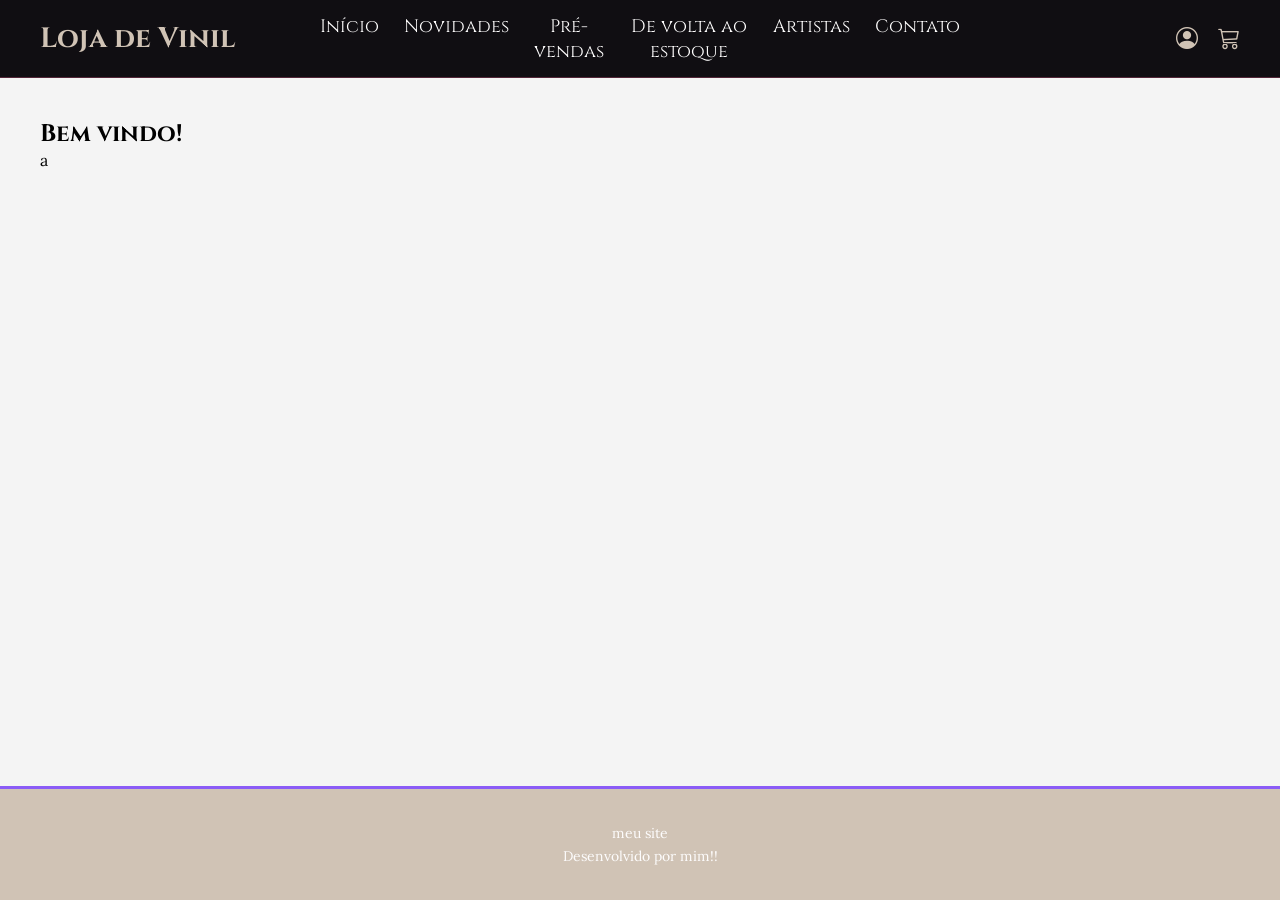
==== Html!!/Artistas.html @ 714119db "avanço no css, começando js e adicionando carrosel de disco" ====
<!doctype html>
<html lang="en">
    <head>
        <meta charset="UTF-8" />
        <meta name="viewport" content="width=device-width, initial-scale=1.0" />
        <title>Loja de Vinil</title>
        <link rel="stylesheet" href="/Css!!/style.css" />
        <link
            rel="stylesheet"
            href="https://cdn.jsdelivr.net/npm/bootstrap-icons@1.11.3/font/bootstrap-icons.min.css"
        />
    </head>
    <body>
        <header>
            <h1>Loja de Vinil</h1>

            <nav>
                <a href="index.html" class="menu">Início</a>
                <a href="novidades.html" class="menu">Novidades</a>
                <a href="pv.html" class="menu">Pré-vendas</a>
                <a href="dve.html" class="menu">De volta ao estoque</a>
                <a href="Artistas.html" class="menu">Artistas</a>
                <a href="contato.html" class="menu">Contato</a>
            </nav>

            <div class="header-icons">
                <a href="conta.html">
                    <i class="bi bi-person-circle"></i>
                </a>

                <a href="carrinho.html">
                    <i class="bi bi-cart3"></i>
                </a>
            </div>
        </header>

        <main>
            <h2 id="inicio">Bem vindo!</h2>
            <p>a</p>
        </main>

        <footer>
            <p>meu site</p>
            <p>Desenvolvido por mim!!</p>
        </footer>
    </body>
</html>
---- Css!!/style.css ----
/* immport de fontes que me pareçam legais dde se usar no site*/
@import url("https://fonts.googleapis.com/css2?family=Lilita+One&display=swap");
@import url("https://fonts.googleapis.com/css2?family=Cinzel:wght@400;500;600;700&family=Lora:ital,wght@0,400;0,500;1,400&display=swap");
/* ate antes de fazer esse codigo, eu não tinha ideia que dava pra fazer isso*/
/*fonte para os titulos e textos*/
h1,
h2,
h3 {
    font-family: "Cinzel", serif;
}

p,
a {
    font-family: "Lora", serif;
}

/* Configurações gerais */
* {
    margin: 0;
    padding: 0;
    box-sizing: border-box;
}

html,
body {
    font-family: Arial, sans-serif;
    background-color: #f4f4f4;
    margin: 0;
    padding: 0;
    min-height: 100%;
}

body {
    min-height: 100vh;
    display: flex;
    flex-direction: column;
}

main {
    flex: 1;
}

/* HEADER */
header {
    background-color: #100e12;
    color: #d0c3b5;

    display: flex;
    align-items: center;
    justify-content: space-between;

    padding: 20px 40px;
    position: relative;

    border-bottom: 1px solid #542638;
}

header h1 {
    font-family: "Cinzel", serif;
    font-size: 28px;
    margin: 0;
}

header nav {
    display: flex;
    gap: 25px;
}

header nav a {
    color: white;
    text-decoration: none;
}
/* botoes do header */

.menu {
    text-align: center;
    color: rgb(255, 254, 254);
    font-family: "Cinzel", sans-serif;
    font-size: 18px;
}

/* NAV */
nav {
    display: flex;
    gap: 25px;

    position: absolute;
    left: 50%;
    transform: translateX(-50%);
}

nav a {
    color: #d0c3b5;
    text-decoration: none;
    font-family: "Lora", serif;
}

/* MAIN */
main {
    padding: 40px;
    min-height: 70vh;
}

/* FOOTER */
footer {
    background-color: #d0c3b5;
    color: rgb(253, 252, 252);

    padding: 30px;
    text-align: center;

    border-top: 3px solid #8b5cf6;
}

footer p {
    margin: 5px;
    font-size: 14px;
}

/*Icones De perfil e carrinho */
.header-icons {
    display: flex;
    align-items: center;
    gap: 20px;
    margin-left: auto;
}

.header-icons a {
    color: #d0c3b5;
    font-size: 22px;
    transition: 0.3s;
}

.header-icons a:hover {
    color: #a34b69;
}

/* carousel e etc
/* CARROSSEL */

/* CARROSSEL */

.carousel-section {
    margin-bottom: 55px;
}

.carousel-section h2,
.products-section h2 {
    color: #000000;
    margin-bottom: 25px;
    font-size: 25px;
}

.carousel-container {
    position: relative;
    display: flex;
    align-items: center;
    padding: 20px 50px;

    background: linear-gradient(135deg, #1a151b, #32131f);

    border: 1px solid #542638;
    border-radius: 25px;

    width: 100%;
    max-width: 1400px;

    margin: 0 auto;
    overflow: hidden;
}
.carousel {
    display: flex;
    align-items: center;
    gap: 35px;

    width: 100%;
    overflow-x: auto;

    scroll-behavior: smooth;
    scroll-snap-type: x mandatory;

    scrollbar-width: none;
}

.carousel::-webkit-scrollbar {
    display: none;
}

.carousel-item {
    flex: 0 0 240px;

    display: flex;
    justify-content: center;
    align-items: center;

    scroll-snap-align: center;

    transform: scale(0.82);
    opacity: 0.65;

    transition:
        transform 0.45s ease,
        opacity 0.45s ease;
}

.carousel-item.active {
    transform: scale(1);
    opacity: 1;
}

.carousel-item:not(.active):hover {
    transform: scale(0.9);
    opacity: 0.85;
}

.carousel-item img {
    width: 220px;
    height: 220px;
    object-fit: contain;

    border-radius: 12px;
    border: 1px solid #59404a;
}

.carousel-item:hover {
    transform: scale(1.08);
}

.carousel-btn {
    position: absolute;
    z-index: 2;

    background: #32131f;
    color: #d0c3b5;

    border: 1px solid #59404a;
    border-radius: 50%;

    width: 35px;
    height: 35px;

    cursor: pointer;
    transition: 0.3s;
}

.carousel-btn:hover {
    background: #542638;
}

.prev {
    left: 8px;
}

.next {
    right: 8px;
}

/* PRODUTOS */

.products-section {
    margin-top: 45px;
}

.products-container {
    display: grid;
    grid-template-columns: repeat(5, minmax(0, 1fr));
    gap: 20px;
}

.product-card {
    background-color: #100e12;
    border: 1px solid #542638;
    border-radius: 18px;

    padding: 12px;

    color: #d0c3b5;
    text-decoration: none;

    transition: 0.3s ease;
}

.product-card:hover {
    transform: translateY(-6px);
    border-color: #a34b69;
}

.product-card img {
    width: 100%;
    aspect-ratio: 1 / 1;

    object-fit: cover;
    border-radius: 12px;
}

.product-card h3 {
    font-size: 15px;
    margin-top: 12px;
}

.product-card p {
    font-size: 13px;
    color: #a99a90;
    margin-top: 5px;
}

.product-card span {
    display: block;
    margin-top: 12px;

    font-family: "Lora", serif;
    font-weight: bold;
    color: #d0c3b5;
}

/* RESPONSIVIDADE */

@media (max-width: 600px) {
    .carousel-container {
        padding: 15px 35px;
    }

    .carousel-item {
        flex-basis: 160px;
    }

    .carousel-item img {
        width: 145px;
        height: 145px;
    }
}
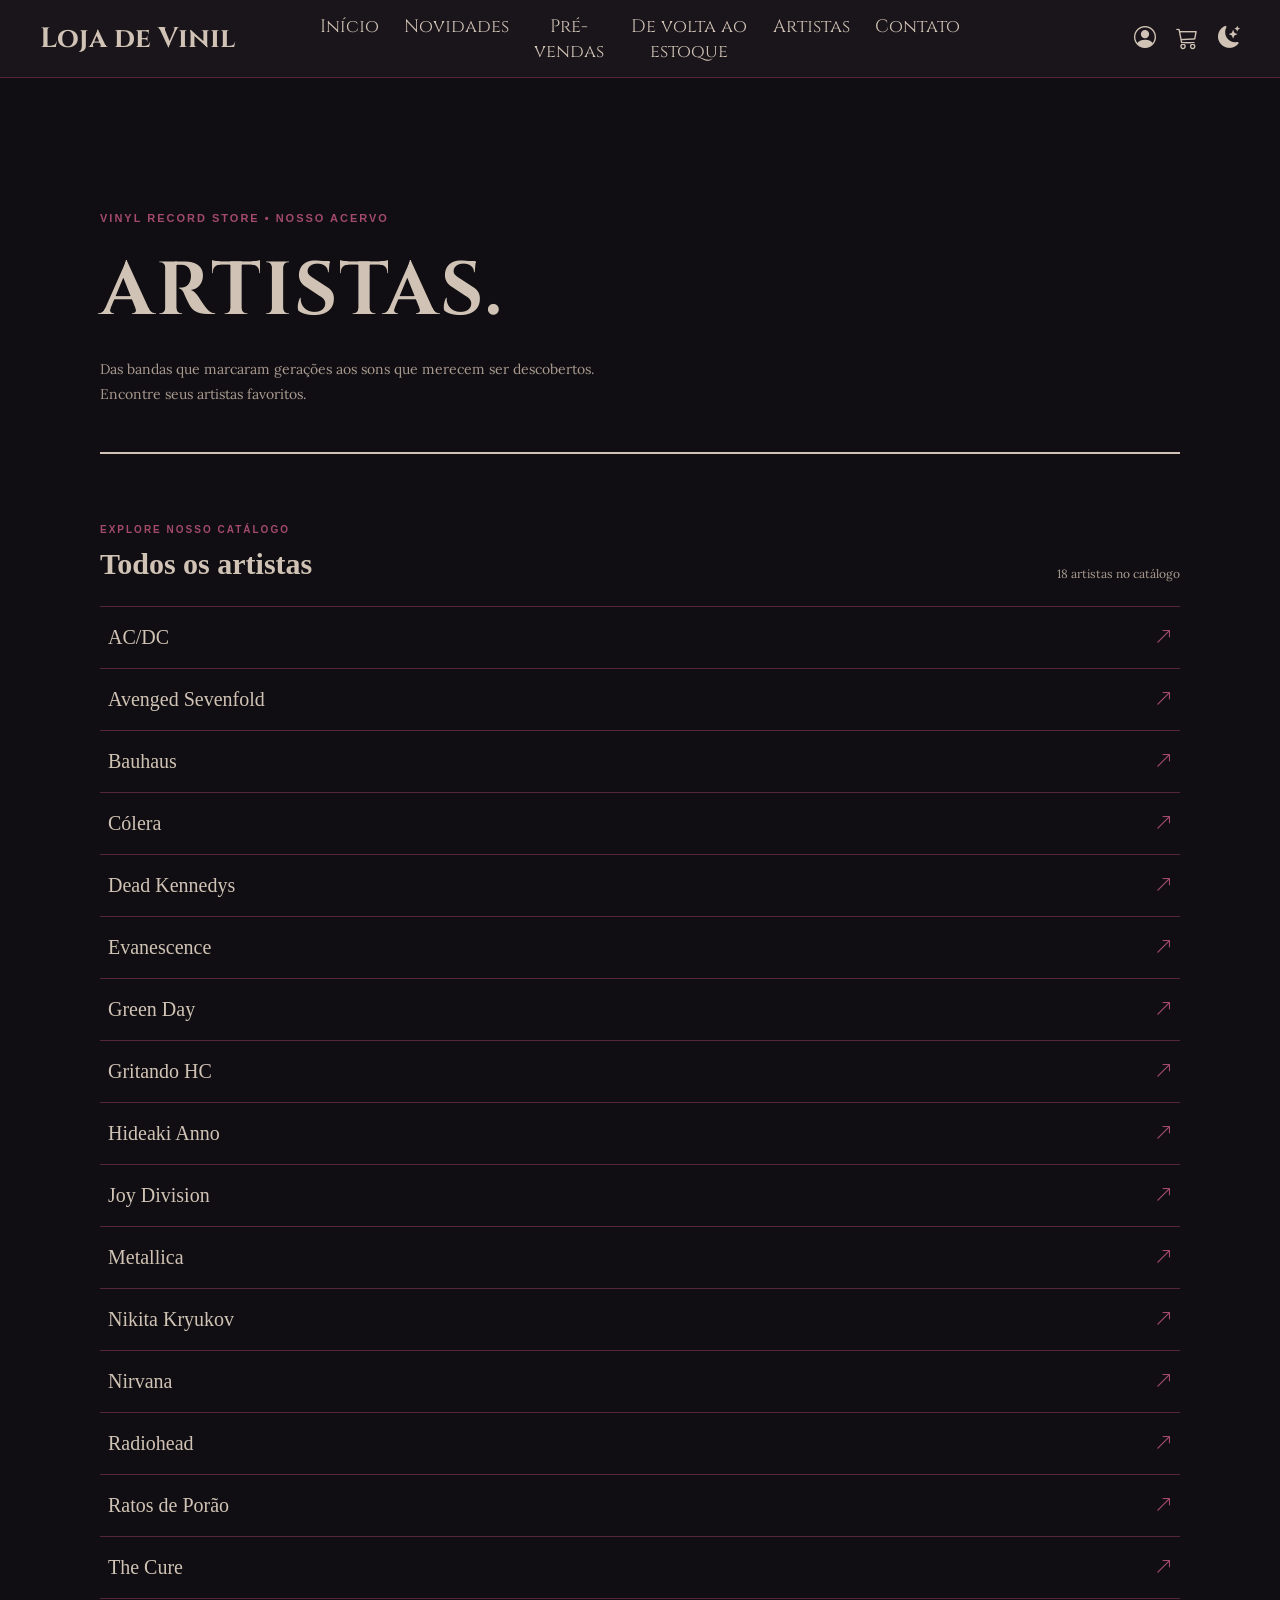
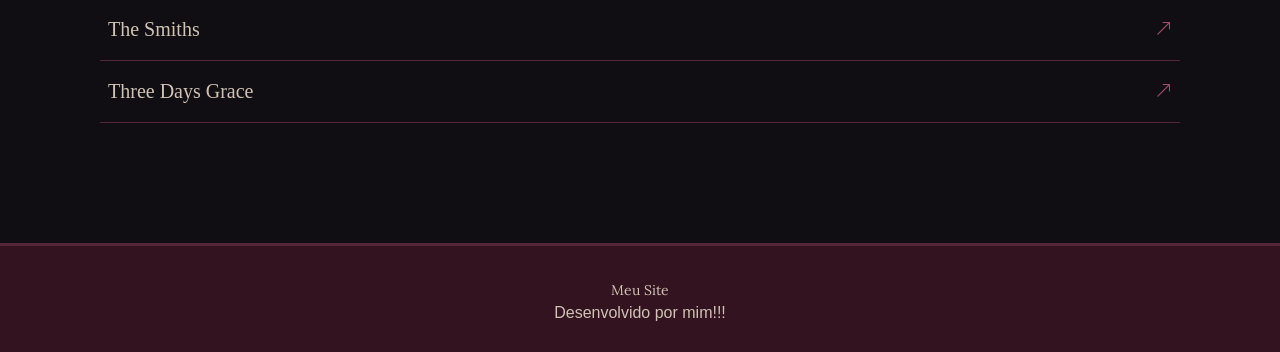
==== commit 9fa9bcab: "Atualiza menus de conta e adiciona estrutura SQL" ====
--- a/Html!!/Artistas.html
+++ b/Html!!/Artistas.html
@@ -1,16 +1,21 @@
 <!doctype html>
-<html lang="en">
+<html lang="pt-BR">
     <head>
         <meta charset="UTF-8" />
         <meta name="viewport" content="width=device-width, initial-scale=1.0" />
-        <title>Loja de Vinil</title>
+
+        <title>Artistas | Vinyl</title>
+
         <link rel="stylesheet" href="/Css!!/style.css" />
+
         <link
             rel="stylesheet"
             href="https://cdn.jsdelivr.net/npm/bootstrap-icons@1.11.3/font/bootstrap-icons.min.css"
         />
     </head>
+
     <body>
+        <!-- Cabeçalho -->
         <header>
             <h1>Loja de Vinil</h1>
 
@@ -24,24 +29,114 @@
             </nav>
 
             <div class="header-icons">
-                <a href="conta.html">
-                    <i class="bi bi-person-circle"></i>
-                </a>
+                <!-- Menu da conta -->
+                <div class="account-menu">
+                    <button id="account-toggle" aria-label="Abrir menu da conta">
+                        <i class="bi bi-person-circle"></i>
+                    </button>
 
+                    <div class="account-panel" id="account-panel">
+                        <!-- Aparece quando o usuário não está conectado -->
+                        <div id="mini-login">
+                            <h3>Entre na sua conta</h3>
+
+                            <p>Continue explorando a Vinyl.</p>
+
+                            <form id="mini-login-form">
+                                <input type="email" id="mini-email" placeholder="Seu e-mail" required />
+
+                                <input type="password" id="mini-senha" placeholder="Sua senha" required />
+
+                                <button type="submit">ENTRAR</button>
+                            </form>
+
+                            <p class="account-cadastro">
+                                Ainda não tem conta?
+                                <a href="conta.html">Cadastre-se</a>
+                            </p>
+                        </div>
+
+                        <!-- Aparece quando o usuário já está conectado -->
+                        <div id="mini-logado" style="display: none">
+                            <h3>Bem-vindo à Vinyl!</h3>
+
+                            <p>Sua sessão está ativa.</p>
+
+                            <button id="mini-sair">SAIR DA CONTA</button>
+                        </div>
+                    </div>
+                </div>
+
+                <!-- Carrinho -->
                 <a href="carrinho.html">
                     <i class="bi bi-cart3"></i>
                 </a>
+
+                <!-- Alternar tema -->
+                <button id="theme-toggle" class="theme-toggle" aria-label="Alternar tema">
+                    <i class="bi bi-moon-stars-fill"></i>
+                </button>
             </div>
         </header>
 
         <main>
-            <h2 id="inicio">Bem vindo!</h2>
-            <p>a</p>
+            <!-- Apresentação -->
+            <section class="artistas-banner">
+                <span>VINYL RECORD STORE • NOSSO ACERVO</span>
+
+                <h2>ARTISTAS.</h2>
+
+                <p>
+                    Das bandas que marcaram gerações aos sons que merecem ser descobertos. Encontre seus artistas
+                    favoritos.
+                </p>
+            </section>
+
+            <!-- Lista de artistas -->
+            <section class="artistas-container">
+                <div class="artistas-cabecalho">
+                    <div>
+                        <span>EXPLORE NOSSO CATÁLOGO</span>
+                        <h2>Todos os artistas</h2>
+                    </div>
+
+                    <p id="quantidade-artistas">Carregando artistas...</p>
+                </div>
+
+                <div class="artistas-lista" id="artistas-lista">
+                    <!-- Os artistas serão adicionados pelo JavaScript -->
+                </div>
+            </section>
+
+            <!-- Discos do artista selecionado -->
+            <section class="artista-discos" id="artista-discos" style="display: none">
+                <div class="artista-discos-cabecalho">
+                    <button id="voltar-artistas">
+                        <i class="bi bi-arrow-left"></i>
+                        VOLTAR AOS ARTISTAS
+                    </button>
+
+                    <span>DISCOGRAFIA DISPONÍVEL NA VINYL</span>
+
+                    <h2 id="nome-artista"></h2>
+                </div>
+
+                <div class="artista-discos-lista" id="lista-discos-artista">
+                    <!-- Os discos serão adicionados pelo JavaScript -->
+                </div>
+            </section>
         </main>
 
+        <!-- Rodapé -->
         <footer>
-            <p>meu site</p>
-            <p>Desenvolvido por mim!!</p>
+            <p>Meu Site</p>
+            <span>Desenvolvido por mim!!!</span>
         </footer>
+
+        <!-- Arquivos JavaScript -->
+        <script src="../Java!!/Catalogo.js"></script>
+        <script src="../Java!!/Tema.js"></script>
+        <script src="../Java!!/Artistas.js"></script>
+        <script src="../Java!!/ContaMenu.js"></script>
     </body>
 </html>
--- a/Css!!/style.css
+++ b/Css!!/style.css
@@ -3,6 +3,40 @@
 @import url("https://fonts.googleapis.com/css2?family=Cinzel:wght@400;500;600;700&family=Lora:ital,wght@0,400;0,500;1,400&display=swap");
 /* ate antes de fazer esse codigo, eu não tinha ideia que dava pra fazer isso*/
 /*fonte para os titulos e textos*/
+/* TEMA ESCURO - PADRÃO */
+
+:root {
+    color-scheme: dark;
+
+    --bg: #100e12;
+    --surface: #1a151b;
+    --surface-secondary: #32131f;
+    --text: #d0c3b5;
+    --text-secondary: #a99a90;
+    --border: #542638;
+    --accent: #a34b69;
+}
+
+/* Aqui ficam as cores utilizadas quando o site está no tema claro */
+[data-theme="light"] {
+    color-scheme: light;
+
+    --bg: #f4eee7;
+    --surface: #ffffff;
+    --surface-secondary: #e9dce0;
+    --text: #32131f;
+    --text-secondary: #725d62;
+    --border: #c9aeb8;
+    --accent: #8b3d5a;
+}
+
+/* Faço o botão de tema mudar de aparência quando passo o mouse */
+.theme-toggle:hover {
+    color: var(--accent);
+    transform: rotate(15deg);
+}
+
+/* Defino as fontes utilizadas nos títulos e nos textos */
 h1,
 h2,
 h3 {
@@ -14,7 +48,7 @@
     font-family: "Lora", serif;
 }
 
-/* Configurações gerais */
+/* Configurações gerais para organizar os elementos da página */
 * {
     margin: 0;
     padding: 0;
@@ -24,62 +58,84 @@
 html,
 body {
     font-family: Arial, sans-serif;
-    background-color: #f4f4f4;
+    background-color: var(--bg);
+    color: var(--text);
+
     margin: 0;
     padding: 0;
     min-height: 100%;
 }
 
+/* Organizo a página para que o rodapé fique na parte inferior */
 body {
     min-height: 100vh;
     display: flex;
     flex-direction: column;
 }
 
+/* Faço o conteúdo principal ocupar o espaço disponível */
 main {
     flex: 1;
 }
 
 /* HEADER */
+/* Organizo o cabeçalho e mantenho ele visível durante a rolagem */
 header {
-    background-color: #100e12;
-    color: #d0c3b5;
+    background-color: var(--surface);
+    color: var(--text);
+    border-bottom: 1px solid var(--border);
 
     display: flex;
     align-items: center;
     justify-content: space-between;
 
     padding: 20px 40px;
-    position: relative;
-
-    border-bottom: 1px solid #542638;
-}
-
+    position: sticky;
+    top: 0;
+    z-index: 1000;
+}
+
+/* Ajusto o título que aparece no cabeçalho */
 header h1 {
     font-family: "Cinzel", serif;
     font-size: 28px;
     margin: 0;
 }
 
+/* Organizo os links do menu e o espaço entre eles */
 header nav {
     display: flex;
     gap: 25px;
 }
 
+/* Defino a aparência dos links do cabeçalho */
 header nav a {
-    color: white;
+    color: var(--text);
     text-decoration: none;
-}
-/* botoes do header */
-
+    transition: color 0.3;
+}
+
+/* Mudo a cor dos links quando passo o mouse */
+header nav a:hover {
+    color: var(--accent);
+}
+
+/* Defino a aparência dos ícones do cabeçalho */
+.header-icons i {
+    color: var(--text);
+    transition: color 0.3s;
+}
+
+/* Ajusto a aparência dos botões do menu */
 .menu {
     text-align: center;
-    color: rgb(255, 254, 254);
+    color: var(--text);
     font-family: "Cinzel", sans-serif;
     font-size: 18px;
 }
 
 /* NAV */
+/* Organizo os links de navegação e posiciono o menu no centro */
 nav {
     display: flex;
     gap: 25px;
@@ -89,35 +145,44 @@
     transform: translateX(-50%);
 }
 
+/* Defino as cores e a fonte dos links de navegação */
 nav a {
-    color: #d0c3b5;
+    color: var(--text);
     text-decoration: none;
     font-family: "Lora", serif;
 }
 
+/* Destaco os links quando o mouse passa por cima */
+nav a:hover {
+    color: var(--accent);
+}
+
 /* MAIN */
+/* Defino o espaço interno da área principal */
 main {
     padding: 40px;
     min-height: 70vh;
 }
 
 /* FOOTER */
+/* Organizo o rodapé e defino sua aparência */
 footer {
-    background-color: #d0c3b5;
-    color: rgb(253, 252, 252);
+    background-color: var(--surface-secondary);
+    color: var(--text);
 
     padding: 30px;
     text-align: center;
 
-    border-top: 3px solid #8b5cf6;
-}
-
+    border-top: 3px solid var(--border);
+}
+
+/* Ajusto o espaçamento e o tamanho dos textos do rodapé */
 footer p {
     margin: 5px;
     font-size: 14px;
 }
 
-/*Icones De perfil e carrinho */
+/* Organizo os ícones de perfil e carrinho */
 .header-icons {
     display: flex;
     align-items: center;
@@ -125,49 +190,54 @@
     margin-left: auto;
 }
 
+/* Defino o tamanho e a aparência dos ícones */
 .header-icons a {
-    color: #d0c3b5;
+    color: var(--text);
     font-size: 22px;
     transition: 0.3s;
 }
 
+/* Mudo a cor dos ícones quando passo o mouse */
 .header-icons a:hover {
-    color: #a34b69;
-}
-
-/* carousel e etc
+    color: var(--accent);
+}
+
 /* CARROSSEL */
-
-/* CARROSSEL */
-
+/* Defino o espaço entre o carrossel e a próxima seção */
 .carousel-section {
     margin-bottom: 55px;
 }
 
+/* Ajusto os títulos das seções de carrossel e produtos */
 .carousel-section h2,
 .products-section h2 {
-    color: #000000;
+    color: var(--text);
     margin-bottom: 25px;
     font-size: 25px;
 }
 
+/* Organizo a área onde o carrossel aparece */
 .carousel-container {
     position: relative;
     display: flex;
     align-items: center;
-    padding: 20px 50px;
-
-    background: linear-gradient(135deg, #1a151b, #32131f);
-
-    border: 1px solid #542638;
+    padding: 35px 60px;
+
+    background: linear-gradient(135deg, var(--surface), var(--surface-secondary));
+
+    border-color: var(--border);
     border-radius: 25px;
 
     width: 100%;
-    max-width: 1400px;
+    max-width: 1500px;
+
+    min-height: 340px;
 
     margin: 0 auto;
     overflow: hidden;
 }
+
+/* Organizo os discos e permito a rolagem horizontal */
 .carousel {
     display: flex;
     align-items: center;
@@ -182,10 +252,12 @@
     scrollbar-width: none;
 }
 
+/* Escondo a barra de rolagem do carrossel */
 .carousel::-webkit-scrollbar {
     display: none;
 }
 
+/* Defino o tamanho e a aparência inicial de cada disco */
 .carousel-item {
     flex: 0 0 240px;
 
@@ -203,16 +275,19 @@
         opacity 0.45s ease;
 }
 
+/* Dou destaque ao disco que está selecionado no momento */
 .carousel-item.active {
     transform: scale(1);
     opacity: 1;
 }
 
+/* Destaco os outros discos quando passo o mouse por cima */
 .carousel-item:not(.active):hover {
     transform: scale(0.9);
     opacity: 0.85;
 }
 
+/* Defino o tamanho e o posicionamento das capas */
 .carousel-item img {
     width: 220px;
     height: 220px;
@@ -222,18 +297,19 @@
     border: 1px solid #59404a;
 }
 
+/* Aumento um pouco o disco quando passo o mouse por cima */
 .carousel-item:hover {
     transform: scale(1.08);
 }
 
+/* Organizo os botões utilizados para avançar e voltar o carrossel */
 .carousel-btn {
     position: absolute;
     z-index: 2;
 
-    background: #32131f;
-    color: #d0c3b5;
-
-    border: 1px solid #59404a;
+    background: var(--surface-secondary);
+    color: var(--text);
+    border: 1px solid var(--border);
     border-radius: 50%;
 
     width: 35px;
@@ -243,48 +319,57 @@
     transition: 0.3s;
 }
 
+/* Destaco os botões do carrossel quando são selecionados */
 .carousel-btn:hover {
-    background: #542638;
-}
-
+    background: var(--accent);
+}
+
+/* Posiciono o botão para voltar os discos */
 .prev {
     left: 8px;
 }
 
+/* Posiciono o botão para avançar os discos */
 .next {
     right: 8px;
 }
 
 /* PRODUTOS */
-
+/* Defino o espaço antes da seção de produtos */
 .products-section {
     margin-top: 45px;
 }
 
+/* Organizo os produtos em uma grade com cinco colunas */
 .products-container {
     display: grid;
     grid-template-columns: repeat(5, minmax(0, 1fr));
-    gap: 20px;
-}
-
+    gap: 15px;
+
+    width: 100%;
+}
+
+/* Defino a aparência dos cartões de cada produto */
 .product-card {
-    background-color: #100e12;
-    border: 1px solid #542638;
-    border-radius: 18px;
-
-    padding: 12px;
-
-    color: #d0c3b5;
+    background-color: var(--surface);
+    border: 1px solid var(--border);
+    border-radius: 15px;
+
+    padding: 9px;
+
+    color: var(--text);
     text-decoration: none;
 
     transition: 0.3s ease;
 }
 
+/* Destaco o cartão quando o mouse passa por cima */
 .product-card:hover {
     transform: translateY(-6px);
-    border-color: #a34b69;
-}
-
+    border-color: var(--accent);
+}
+
+/* Ajusto as capas para que todas tenham o mesmo formato */
 .product-card img {
     width: 100%;
     aspect-ratio: 1 / 1;
@@ -293,28 +378,31 @@
     border-radius: 12px;
 }
 
+/* Ajusto o nome de cada produto */
 .product-card h3 {
     font-size: 15px;
     margin-top: 12px;
 }
 
+/* Defino a aparência das informações dos produtos */
 .product-card p {
     font-size: 13px;
-    color: #a99a90;
+    color: var(--text-secondary);
     margin-top: 5px;
 }
 
+/* Destaco o preço de cada produto */
 .product-card span {
     display: block;
     margin-top: 12px;
 
     font-family: "Lora", serif;
     font-weight: bold;
-    color: #d0c3b5;
+    color: var(--text);
 }
 
 /* RESPONSIVIDADE */
-
+/* Adapto o carrossel para telas menores */
 @media (max-width: 600px) {
     .carousel-container {
         padding: 15px 35px;
@@ -329,3 +417,2071 @@
         height: 145px;
     }
 }
+
+/* Configurações do botão responsável por trocar o tema */
+.theme-toggle {
+    background: transparent;
+    border: none;
+
+    color: var(--text);
+    font-size: 22px;
+
+    cursor: pointer;
+    transition: 0.3s;
+}
+
+/* Animação do botão quando passo o mouse por cima */
+.theme-toggle:hover {
+    color: var(--accent);
+    transform: rotate(15deg);
+}
+
+/* BOTÃO ADICIONAR AO CARRINHO */
+/* Organizo o botão e defino sua aparência */
+#adicionar-carrinho {
+    display: flex;
+    align-items: center;
+    justify-content: center;
+    gap: 12px;
+
+    background: var(--surface-secondary);
+    color: var(--text);
+
+    border: 1px solid var(--border);
+    border-radius: 12px;
+
+    padding: 15px 25px;
+
+    font-family: "Lora", serif;
+    font-size: 16px;
+    font-weight: bold;
+
+    cursor: pointer;
+
+    transition: all 0.3s ease;
+}
+
+/* Mudo a aparência do botão quando passo o mouse por cima */
+#adicionar-carrinho:hover {
+    background: var(--accent);
+    border-color: var(--accent);
+
+    transform: translateY(-3px);
+
+    box-shadow: 0 6px 18px rgba(163, 75, 105, 0.25);
+}
+
+/* Dou um pequeno efeito quando o botão é pressionado */
+#adicionar-carrinho:active {
+    transform: scale(0.97);
+}
+
+/* Ajusto o tamanho do ícone dentro do botão */
+#adicionar-carrinho i {
+    font-size: 20px;
+}
+
+/* Organizo a área que apresenta os detalhes de cada disco */
+.disco-detalhes {
+    display: flex;
+    align-items: center;
+    justify-content: center;
+    gap: 60px;
+    max-width: 1100px;
+    margin: 80px auto;
+    padding: 30px;
+}
+
+/* Reservo o espaço onde a capa do disco será exibida */
+.disco-imagem {
+    flex: 1;
+    display: flex;
+    justify-content: center;
+}
+
+/* Ajusto o tamanho e a aparência da imagem do disco */
+.disco-imagem img {
+    width: 100%;
+    max-width: 420px;
+    aspect-ratio: 1 / 1;
+    object-fit: cover;
+    border-radius: 12px;
+    box-shadow: 0 10px 30px rgba(0, 0, 0, 0.4);
+}
+
+/* Organizo as informações que aparecem ao lado da capa */
+.disco-info {
+    flex: 1;
+    display: flex;
+    flex-direction: column;
+    gap: 18px;
+}
+
+/* Ajusto o título com o nome do disco */
+.disco-info h2 {
+    color: var(--text);
+    font-family: "Cinzel", serif;
+    font-size: 30px;
+}
+
+/* Defino a aparência dos textos com as informações do disco */
+.disco-info p {
+    color: var(--text-secondary);
+    font-family: "Lora", serif;
+    line-height: 1.7;
+}
+
+/* Destaco o preço para chamar mais atenção */
+#disco-preco {
+    color: var(--accent);
+    font-size: 25px;
+    font-weight: bold;
+}
+
+/* Adapto a página de detalhes para telas menores */
+@media (max-width: 768px) {
+    .disco-detalhes {
+        flex-direction: column;
+        gap: 30px;
+        margin: 30px auto;
+        padding: 20px;
+    }
+
+    .disco-imagem img {
+        max-width: 320px;
+    }
+
+    .disco-info h2 {
+        font-size: 24px;
+    }
+}
+
+/* Configurações da janela que aparece ao tentar adicionar um disco ao carrinho */
+.modal {
+    display: none;
+    position: fixed;
+    inset: 0;
+    background: rgba(0, 0, 0, 0.75);
+    justify-content: center;
+    align-items: center;
+    z-index: 9999;
+    padding: 20px;
+}
+
+/* Exibo o modal quando a classe é adicionada pelo JavaScript */
+.modal.modal-ativo {
+    display: flex;
+}
+
+/* Organizo o conteúdo que aparece dentro da janela */
+.modal-conteudo {
+    position: relative;
+    background: var(--surface);
+    border: 1px solid var(--border);
+    border-radius: 18px;
+    padding: 40px;
+    max-width: 430px;
+    width: 100%;
+    text-align: center;
+    color: var(--text);
+}
+
+/* Ajusto o tamanho e a cor do ícone da janela */
+.modal-icone {
+    font-size: 45px;
+    color: var(--accent);
+}
+
+/* Ajusto o título da janela */
+.modal-conteudo h2 {
+    font-family: "Cinzel", serif;
+    margin: 20px 0 12px;
+}
+
+/* Defino a aparência dos textos da janela */
+.modal-conteudo p {
+    color: var(--text-secondary);
+    line-height: 1.6;
+}
+
+/* Posiciono o botão utilizado para fechar a janela */
+.fechar-modal {
+    position: absolute;
+    top: 15px;
+    right: 15px;
+    background: transparent;
+    border: none;
+    color: var(--text);
+    font-size: 20px;
+    cursor: pointer;
+}
+
+/* Defino a aparência do link para entrar na conta */
+.modal-botao {
+    display: block;
+    margin-top: 25px;
+    padding: 14px;
+    background: var(--surface-secondary);
+    border: 1px solid var(--border);
+    border-radius: 10px;
+    color: var(--text);
+    text-decoration: none;
+    transition: 0.3s;
+}
+
+/* Destaco o link quando o mouse passa por cima */
+.modal-botao:hover {
+    background: var(--accent);
+}
+
+/* Ajusto o espaço e o tamanho do texto de cadastro */
+.modal-cadastro {
+    margin-top: 20px;
+    font-size: 14px;
+}
+
+/* Destaco o link para realizar o cadastro */
+.modal-cadastro a {
+    color: var(--accent);
+    text-decoration: none;
+}
+
+/* ========================================
+   PÁGINA DE CONTA
+======================================== */
+
+/* Organizo a área principal dos formulários */
+.conta-container {
+    display: flex;
+    justify-content: center;
+    align-items: center;
+    min-height: 75vh;
+    padding: 50px 20px;
+
+    background: radial-gradient(circle at center, rgba(163, 30, 65, 0.12), transparent 65%);
+}
+
+/* Dou ao formulário uma aparência mais pesada e underground */
+.conta-formulario {
+    width: 100%;
+    max-width: 460px;
+    padding: 45px;
+
+    background: linear-gradient(145deg, var(--surface), var(--bg));
+    border: 1px solid var(--border);
+    border-radius: 5px;
+
+    text-align: center;
+
+    box-shadow:
+        0 0 25px rgba(120, 20, 50, 0.15),
+        8px 8px 0 rgba(80, 15, 35, 0.25);
+}
+
+/* Ícone principal do formulário */
+.conta-icone {
+    font-size: 55px;
+    color: var(--accent);
+
+    filter: drop-shadow(0 0 10px rgba(192, 45, 85, 0.3));
+}
+
+/* Título com mais destaque */
+.conta-formulario h2 {
+    font-family: "Cinzel", serif;
+    font-size: 30px;
+    font-weight: 700;
+    letter-spacing: 2px;
+
+    margin: 20px 0 12px;
+    color: var(--text);
+    text-transform: uppercase;
+}
+
+/* Texto de apresentação */
+.conta-formulario > p {
+    color: var(--text-secondary);
+    margin-bottom: 30px;
+    font-size: 14px;
+}
+
+/* Organização dos campos */
+.campo-formulario {
+    display: flex;
+    flex-direction: column;
+    text-align: left;
+    gap: 9px;
+    margin-bottom: 22px;
+}
+
+/* Aparência dos nomes dos campos */
+.campo-formulario label {
+    color: var(--text-secondary);
+    font-family: "Cinzel", serif;
+    font-size: 12px;
+    letter-spacing: 1px;
+    text-transform: uppercase;
+}
+
+/* Campos de preenchimento */
+.campo-formulario input {
+    padding: 15px;
+
+    background: var(--bg);
+    border: 1px solid var(--border);
+    border-radius: 4px;
+
+    color: var(--text);
+    font-family: "Lora", serif;
+    font-size: 14px;
+
+    outline: none;
+    transition: 0.3s;
+}
+
+/* Efeito ao selecionar um campo */
+.campo-formulario input:focus {
+    border-color: var(--accent);
+    box-shadow: 0 0 12px rgba(192, 45, 85, 0.2);
+}
+
+/* Botão principal */
+.conta-botao {
+    width: 100%;
+    padding: 16px;
+
+    background: var(--surface-secondary);
+    border: 1px solid var(--border);
+    border-radius: 4px;
+
+    color: var(--text);
+    font-family: "Cinzel", serif;
+    font-size: 15px;
+    font-weight: bold;
+    letter-spacing: 2px;
+    text-transform: uppercase;
+
+    cursor: pointer;
+    transition: 0.3s;
+}
+
+/* Efeito do botão ao passar o mouse */
+.conta-botao:hover {
+    background: var(--accent);
+    border-color: var(--accent);
+
+    box-shadow: 0 0 18px rgba(192, 45, 85, 0.3);
+    transform: translateY(-3px);
+}
+
+/* Texto para alternar entre login e cadastro */
+.conta-alternativa {
+    margin-top: 28px;
+    font-size: 13px;
+    color: var(--text-secondary);
+}
+
+/* Links de login e cadastro */
+.conta-alternativa a {
+    color: var(--accent);
+    text-decoration: none;
+    font-weight: bold;
+    transition: 0.3s;
+}
+
+.conta-alternativa a:hover {
+    color: var(--text);
+    text-decoration: underline;
+}
+
+/* Adaptação para telas menores */
+@media (max-width: 500px) {
+    .conta-formulario {
+        padding: 30px 22px;
+    }
+
+    .conta-formulario h2 {
+        font-size: 23px;
+    }
+}
+
+/* Fundo com uma aparência inspirada em cartazes antigos de shows */
+.conta-container {
+    position: relative;
+    isolation: isolate;
+
+    background:
+        radial-gradient(circle at 20% 30%, rgba(150, 20, 50, 0.18), transparent 35%),
+        radial-gradient(circle at 80% 70%, rgba(100, 15, 35, 0.2), transparent 40%),
+        repeating-linear-gradient(
+            135deg,
+            rgba(128, 128, 128, 0.025) 0px,
+            rgba(128, 128, 128, 0.025) 1px,
+            transparent 1px,
+            transparent 4px
+        ),
+        var(--bg);
+}
+
+/* Adiciono alguns detalhes desgastados ao fundo */
+.conta-container::before {
+    content: "";
+    position: absolute;
+    inset: 0;
+    z-index: -1;
+    pointer-events: none;
+
+    background: repeating-radial-gradient(
+        circle at 30% 40%,
+        rgba(255, 255, 255, 0.035) 0px,
+        transparent 1px,
+        transparent 4px
+    );
+
+    opacity: 0.35;
+}
+
+/* Pequeno detalhe vermelho na parte superior do formulário */
+.conta-formulario {
+    position: relative;
+    overflow: hidden;
+}
+
+.conta-formulario::before {
+    content: "";
+    position: absolute;
+    top: 0;
+    left: 0;
+
+    width: 100%;
+    height: 4px;
+
+    background: linear-gradient(90deg, transparent, var(--accent), #ff456e, var(--accent), transparent);
+}
+
+/* Organizo a área principal do carrinho */
+.carrinho-container {
+    min-height: 75vh;
+    padding: 60px 8%;
+}
+
+/* Título principal */
+.carrinho-container h2 {
+    font-family: "Cinzel", serif;
+    font-size: 32px;
+    color: var(--text);
+    text-transform: uppercase;
+    letter-spacing: 2px;
+}
+
+/* Texto abaixo do título */
+.carrinho-subtitulo {
+    color: var(--text-secondary);
+    margin-top: 8px;
+    margin-bottom: 40px;
+}
+
+/* Organizo os produtos e o resumo lado a lado */
+.carrinho-conteudo {
+    display: grid;
+    grid-template-columns: 1fr 350px;
+    gap: 35px;
+    align-items: start;
+}
+
+/* Área dos produtos */
+.carrinho-produtos {
+    min-width: 0;
+}
+
+/* Mensagem de carrinho vazio */
+#carrinho-vazio {
+    text-align: center;
+    padding: 60px 20px;
+
+    background: var(--surface);
+    border: 1px solid var(--border);
+    border-radius: 5px;
+}
+
+#carrinho-vazio i {
+    font-size: 55px;
+    color: var(--accent);
+}
+
+#carrinho-vazio h3 {
+    font-family: "Cinzel", serif;
+    color: var(--text);
+    margin: 20px 0 10px;
+}
+
+#carrinho-vazio p {
+    color: var(--text-secondary);
+    margin-bottom: 25px;
+}
+
+/* Botão para voltar à loja */
+.carrinho-voltar {
+    display: inline-block;
+    padding: 12px 22px;
+
+    background: var(--surface-secondary);
+    border: 1px solid var(--border);
+    border-radius: 4px;
+
+    color: var(--text);
+    text-decoration: none;
+    transition: 0.3s;
+}
+
+.carrinho-voltar:hover {
+    background: var(--accent);
+    transform: translateY(-3px);
+}
+
+/* Caixa com o resumo do pedido */
+.carrinho-resumo {
+    padding: 28px;
+
+    background: #1a1116;
+    border: 1px solid #70233d;
+    border-radius: 5px;
+
+    box-shadow: 5px 5px 0 rgba(80, 15, 35, 0.2);
+}
+
+.carrinho-resumo h3 {
+    font-family: "Cinzel", serif;
+    color: #e2c6c9;
+    font-size: 19px;
+    margin-bottom: 25px;
+}
+
+/* Organizo as informações dos valores */
+.resumo-linha {
+    display: flex;
+    justify-content: space-between;
+    gap: 15px;
+
+    color: #a99a90;
+    font-family: "Lora", serif;
+    font-size: 14px;
+
+    margin-bottom: 20px;
+}
+
+/* Destaco o valor total */
+.resumo-total {
+    padding-top: 20px;
+    border-top: 1px solid #47202e;
+
+    color: #e2c6c9;
+    font-size: 17px;
+    font-weight: bold;
+}
+
+/* Botão de finalizar compra */
+#finalizar-compra {
+    width: 100%;
+    padding: 15px;
+
+    background: #781d39;
+    border: 1px solid #a52a4d;
+    border-radius: 4px;
+
+    color: #fff0f2;
+    font-family: "Cinzel", serif;
+    font-weight: bold;
+    letter-spacing: 1px;
+
+    cursor: pointer;
+    transition: 0.3s;
+}
+
+#finalizar-compra:hover {
+    background: #b52c52;
+    transform: translateY(-3px);
+}
+
+/* Adapto o carrinho para telas menores */
+@media (max-width: 850px) {
+    .carrinho-conteudo {
+        grid-template-columns: 1fr;
+    }
+
+    .carrinho-container {
+        padding: 40px 5%;
+    }
+}
+
+/* Vinyl AI - coluna editorial */
+.vinyl-ai {
+    margin: 55px 0;
+    padding: 30px 0;
+    border-top: 2px solid var(--text);
+    border-bottom: 1px solid var(--border);
+}
+
+/* Cabeçalho */
+.vinyl-ai-cabecalho {
+    margin-bottom: 25px;
+}
+
+.vinyl-ai-status {
+    color: var(--accent);
+    font-size: 10px;
+    font-weight: bold;
+    letter-spacing: 2px;
+}
+
+.status-ponto {
+    display: none;
+}
+
+.vinyl-ai-cabecalho h2 {
+    margin: 10px 0 5px;
+    color: var(--text);
+    font-size: 32px;
+    letter-spacing: -1px;
+}
+
+.vinyl-ai-cabecalho p {
+    max-width: 500px;
+    color: var(--text-secondary);
+    font-size: 14px;
+    line-height: 1.6;
+}
+
+/* Área da curiosidade */
+.vinyl-ai-conteudo {
+    display: block;
+    padding: 22px 0;
+    border-top: 1px solid var(--border);
+}
+
+.vinyl-ai-icone {
+    display: none;
+}
+
+.vinyl-ai-resposta {
+    max-width: 750px;
+}
+
+.vinyl-ai-label {
+    color: var(--accent);
+    font-size: 10px;
+    font-weight: bold;
+    letter-spacing: 1.5px;
+}
+
+.vinyl-ai-resposta h3 {
+    margin: 12px 0;
+    color: var(--text);
+    font-family: Georgia, serif;
+    font-size: 23px;
+    font-weight: normal;
+}
+
+.vinyl-ai-resposta p {
+    color: var(--text-secondary);
+    font-size: 14px;
+    line-height: 1.8;
+}
+
+.vinyl-ai-resposta > span:last-child {
+    display: inline-block;
+    margin-top: 15px;
+    color: var(--accent);
+    font-size: 10px;
+    font-weight: bold;
+    letter-spacing: 1.5px;
+}
+
+/* Botão editorial */
+.ai-botao {
+    display: inline-flex;
+    align-items: center;
+    gap: 9px;
+    margin-top: 5px;
+    padding: 11px 0;
+    background: transparent;
+    border: none;
+    border-bottom: 1px solid var(--accent);
+    border-radius: 0;
+    color: var(--text);
+    font-family: inherit;
+    font-size: 11px;
+    font-weight: bold;
+    letter-spacing: 1px;
+    cursor: pointer;
+    transition: 0.2s;
+}
+
+.ai-botao:hover {
+    color: var(--accent);
+    transform: translateX(4px);
+}
+
+.ai-botao:disabled {
+    opacity: 0.6;
+    cursor: wait;
+    transform: none;
+}
+
+.ai-botao:disabled i {
+    display: inline-block;
+    animation: girar-icone 1s linear infinite;
+}
+
+@keyframes girar-icone {
+    from {
+        transform: rotate(0deg);
+    }
+
+    to {
+        transform: rotate(360deg);
+    }
+}
+
+/* Celulares */
+@media (max-width: 600px) {
+    .vinyl-ai {
+        margin: 35px 0;
+        padding: 22px 0;
+    }
+
+    .vinyl-ai-cabecalho h2 {
+        font-size: 27px;
+    }
+
+    .vinyl-ai-resposta h3 {
+        font-size: 20px;
+    }
+}
+
+/* ========================================
+   PÁGINA DE NOVIDADES
+======================================== */
+
+.novidades-container {
+    width: 90%;
+    max-width: 1200px;
+    margin: 0 auto;
+    padding: 45px 0;
+}
+
+/* Banner principal */
+.novidades-banner {
+    min-height: 320px;
+    padding: 55px 45px;
+    display: flex;
+    flex-direction: column;
+    align-items: flex-start;
+    justify-content: center;
+    background:
+        linear-gradient(90deg, rgba(16, 14, 18, 0.95), rgba(16, 14, 18, 0.55)),
+        url("../assets/discos/joydivision.jpg") center/cover;
+    border-left: 4px solid var(--accent);
+    margin-bottom: 65px;
+}
+
+.novidades-banner > span {
+    color: #d68aa1;
+    font-size: 11px;
+    font-weight: bold;
+    letter-spacing: 3px;
+}
+
+.novidades-banner h2 {
+    margin: 18px 0;
+    color: #f4eee7;
+    font-size: clamp(38px, 6vw, 65px);
+    letter-spacing: 2px;
+}
+
+.novidades-banner p {
+    max-width: 500px;
+    color: #d0c3b5;
+    font-size: 15px;
+    line-height: 1.7;
+}
+
+.novidades-botao {
+    display: inline-flex;
+    align-items: center;
+    gap: 12px;
+    margin-top: 20px;
+    padding-bottom: 7px;
+    color: #e3a0b4;
+    border-bottom: 1px solid #e3a0b4;
+    text-decoration: none;
+    font-size: 11px;
+    font-weight: bold;
+    letter-spacing: 1px;
+    transition: 0.3s;
+}
+
+.novidades-botao:hover {
+    gap: 18px;
+    color: white;
+}
+
+/* ========================================
+   MATÉRIA EM DESTAQUE
+======================================== */
+
+.materia-destaque {
+    display: grid;
+    grid-template-columns: 1fr 1fr;
+    gap: 40px;
+    align-items: center;
+    margin: 70px 0;
+}
+
+.materia-imagem {
+    overflow: hidden;
+}
+
+.materia-imagem img {
+    display: block;
+    width: 100%;
+    aspect-ratio: 1 / 1;
+    object-fit: cover;
+    transition: 0.4s;
+}
+
+.materia-imagem img:hover {
+    transform: scale(1.04);
+}
+
+.materia-texto {
+    padding: 15px 0;
+}
+
+.materia-categoria {
+    color: var(--accent);
+    font-size: 11px;
+    font-weight: bold;
+    letter-spacing: 2px;
+}
+
+.materia-texto h2 {
+    margin: 18px 0;
+    color: var(--text);
+    font-family: Georgia, serif;
+    font-size: clamp(25px, 3vw, 34px);
+    line-height: 1.3;
+}
+
+.materia-texto p {
+    color: var(--text-secondary);
+    font-size: 14px;
+    line-height: 1.8;
+}
+
+.materia-texto a {
+    display: inline-flex;
+    align-items: center;
+    gap: 10px;
+    margin-top: 20px;
+    color: var(--accent);
+    font-size: 11px;
+    font-weight: bold;
+    letter-spacing: 1px;
+    text-decoration: none;
+    transition: 0.3s;
+}
+
+.materia-texto a:hover {
+    gap: 16px;
+}
+
+/* ========================================
+   CATEGORIAS
+======================================== */
+
+.novidades-categorias {
+    margin: 85px 0;
+}
+
+.novidades-categorias > h2,
+.curiosidades > h2 {
+    margin-bottom: 30px;
+    color: var(--text);
+    font-size: 21px;
+    letter-spacing: 1.5px;
+}
+
+.categorias-grade {
+    display: grid;
+    grid-template-columns: repeat(4, 1fr);
+    gap: 18px;
+}
+
+.categoria-card {
+    padding: 25px 20px;
+    background: var(--surface);
+    border: 1px solid var(--border);
+    color: var(--text);
+    text-decoration: none;
+    transition: 0.3s;
+}
+
+.categoria-card:hover {
+    border-color: var(--accent);
+    transform: translateY(-4px);
+}
+
+.categoria-card i {
+    color: var(--accent);
+    font-size: 25px;
+}
+
+.categoria-card h3 {
+    margin: 17px 0 8px;
+    font-size: 16px;
+}
+
+.categoria-card p {
+    color: var(--text-secondary);
+    font-size: 12px;
+    line-height: 1.6;
+}
+
+/* ========================================
+   LISTA DE CURIOSIDADES
+======================================== */
+
+.curiosidades {
+    margin: 85px 0 50px;
+}
+
+.curiosidades-grade {
+    display: grid;
+    grid-template-columns: repeat(3, 1fr);
+    gap: 25px;
+}
+
+.curiosidade-card {
+    overflow: hidden;
+    background: var(--surface);
+    border: 1px solid var(--border);
+    transition: 0.3s;
+}
+
+.curiosidade-card:hover {
+    border-color: var(--accent);
+    transform: translateY(-4px);
+}
+
+.curiosidade-card img {
+    display: block;
+    width: 100%;
+    aspect-ratio: 1 / 1;
+    object-fit: cover;
+    transition: 0.4s;
+}
+
+.curiosidade-card:hover img {
+    transform: scale(1.03);
+}
+
+.curiosidade-card > div {
+    padding: 22px;
+}
+
+.curiosidade-card span {
+    color: var(--accent);
+    font-size: 10px;
+    font-weight: bold;
+    letter-spacing: 1.5px;
+}
+
+.curiosidade-card h3 {
+    margin: 12px 0;
+    color: var(--text);
+    font-family: Georgia, serif;
+    font-size: 19px;
+    line-height: 1.4;
+}
+
+.curiosidade-card p {
+    color: var(--text-secondary);
+    font-size: 13px;
+    line-height: 1.7;
+}
+
+.curiosidade-card a {
+    display: inline-block;
+    margin-top: 18px;
+    padding-bottom: 5px;
+    color: var(--accent);
+    border-bottom: 1px solid var(--accent);
+    font-size: 10px;
+    font-weight: bold;
+    letter-spacing: 1px;
+    text-decoration: none;
+    transition: 0.3s;
+}
+
+.curiosidade-card a:hover {
+    color: var(--text);
+}
+
+/* ========================================
+   RESPONSIVIDADE
+======================================== */
+
+@media (max-width: 850px) {
+    .materia-destaque {
+        gap: 25px;
+    }
+
+    .categorias-grade {
+        grid-template-columns: repeat(2, 1fr);
+    }
+
+    .curiosidades-grade {
+        grid-template-columns: repeat(2, 1fr);
+    }
+}
+
+@media (max-width: 600px) {
+    .novidades-container {
+        width: 92%;
+        padding-top: 25px;
+    }
+
+    .novidades-banner {
+        min-height: 280px;
+        padding: 30px 22px;
+    }
+
+    .novidades-banner h2 {
+        font-size: 38px;
+    }
+
+    .materia-destaque {
+        grid-template-columns: 1fr;
+        gap: 15px;
+        margin: 50px 0;
+    }
+
+    .novidades-categorias,
+    .curiosidades {
+        margin: 55px 0;
+    }
+
+    .categorias-grade {
+        gap: 12px;
+    }
+
+    .categoria-card {
+        padding: 18px 14px;
+    }
+
+    .curiosidades-grade {
+        grid-template-columns: 1fr;
+    }
+
+    .curiosidade-card h3 {
+        font-size: 18px;
+    }
+}
+
+/* ========================================
+   PÁGINA DE PRÉ-VENDAS
+======================================== */
+
+/* Banner principal */
+.pv-banner {
+    min-height: 330px;
+    padding: 55px 45px;
+    margin: 45px auto 65px;
+    width: 90%;
+    max-width: 1200px;
+
+    display: flex;
+    flex-direction: column;
+    justify-content: center;
+    align-items: flex-start;
+
+    background:
+        linear-gradient(90deg, rgba(16, 14, 18, 0.95), rgba(16, 14, 18, 0.45)),
+        url("../assets/discos/metallica.jpg") center/cover;
+
+    border-left: 4px solid var(--accent);
+}
+
+.pv-banner span {
+    color: #d68aa1;
+    font-size: 11px;
+    font-weight: bold;
+    letter-spacing: 3px;
+}
+
+.pv-banner h2 {
+    margin: 20px 0;
+    color: #f4eee7;
+    font-size: clamp(38px, 6vw, 65px);
+    letter-spacing: 1px;
+}
+
+.pv-banner p {
+    max-width: 480px;
+    color: #d0c3b5;
+    font-size: 15px;
+    line-height: 1.8;
+}
+
+/* Introdução */
+.pv-introducao {
+    width: 90%;
+    max-width: 1200px;
+    margin: 0 auto 35px;
+}
+
+.pv-introducao span {
+    color: var(--accent);
+    font-size: 10px;
+    font-weight: bold;
+    letter-spacing: 2px;
+}
+
+.pv-introducao h2 {
+    margin: 12px 0;
+    color: var(--text);
+    font-family: Georgia, serif;
+    font-size: 30px;
+}
+
+.pv-introducao p {
+    max-width: 600px;
+    color: var(--text-secondary);
+    font-size: 14px;
+    line-height: 1.8;
+}
+
+/* Área dos produtos */
+.pv-produtos {
+    width: 90%;
+    max-width: 1200px;
+    margin: 0 auto 65px;
+}
+
+/* Aviso de pré-venda */
+.pv-aviso {
+    width: 90%;
+    max-width: 1200px;
+    margin: 0 auto 70px;
+    padding: 25px;
+
+    display: flex;
+    align-items: flex-start;
+    gap: 18px;
+
+    background: var(--surface);
+    border-left: 3px solid var(--accent);
+}
+
+.pv-aviso > i {
+    color: var(--accent);
+    font-size: 24px;
+}
+
+.pv-aviso h3 {
+    margin-bottom: 8px;
+    color: var(--text);
+    font-size: 15px;
+}
+
+.pv-aviso p {
+    color: var(--text-secondary);
+    font-size: 13px;
+    line-height: 1.7;
+}
+
+/* Rodapé */
+@media (max-width: 600px) {
+    .pv-banner {
+        width: 92%;
+        min-height: 280px;
+        padding: 30px 22px;
+        margin-top: 25px;
+    }
+
+    .pv-banner h2 {
+        font-size: 37px;
+    }
+
+    .pv-introducao,
+    .pv-produtos {
+        width: 92%;
+    }
+
+    .pv-introducao h2 {
+        font-size: 25px;
+    }
+
+    .pv-aviso {
+        width: 92%;
+        padding: 18px;
+    }
+}
+
+/* ========================================
+   DE VOLTA AO ESTOQUE
+======================================== */
+
+/* Banner */
+.dve-banner {
+    width: 90%;
+    max-width: 1200px;
+    min-height: 330px;
+    margin: 45px auto 65px;
+    padding: 55px 45px;
+
+    display: flex;
+    flex-direction: column;
+    justify-content: center;
+    align-items: flex-start;
+
+    background:
+        linear-gradient(90deg, rgba(16, 14, 18, 0.95), rgba(16, 14, 18, 0.45)),
+        url("../assets/discos/nirvana.jpg") center/cover;
+
+    border-left: 4px solid var(--accent);
+}
+
+.dve-banner span {
+    color: #d68aa1;
+    font-size: 11px;
+    font-weight: bold;
+    letter-spacing: 3px;
+}
+
+.dve-banner h2 {
+    margin: 20px 0;
+    color: #f4eee7;
+    font-size: clamp(38px, 6vw, 65px);
+    letter-spacing: 1px;
+}
+
+.dve-banner p {
+    max-width: 480px;
+    color: #d0c3b5;
+    font-size: 15px;
+    line-height: 1.8;
+}
+
+/* Introdução */
+.dve-introducao {
+    width: 90%;
+    max-width: 1200px;
+    margin: 0 auto 35px;
+}
+
+.dve-introducao span {
+    color: var(--accent);
+    font-size: 10px;
+    font-weight: bold;
+    letter-spacing: 2px;
+}
+
+.dve-introducao h2 {
+    margin: 12px 0;
+    color: var(--text);
+    font-family: Georgia, serif;
+    font-size: 30px;
+}
+
+.dve-introducao p {
+    max-width: 600px;
+    color: var(--text-secondary);
+    font-size: 14px;
+    line-height: 1.8;
+}
+
+/* Área dos produtos */
+.dve-produtos {
+    width: 90%;
+    max-width: 1200px;
+    margin: 0 auto 80px;
+}
+
+/* Responsividade */
+@media (max-width: 600px) {
+    .dve-banner {
+        width: 92%;
+        min-height: 280px;
+        padding: 30px 22px;
+        margin-top: 25px;
+    }
+
+    .dve-banner h2 {
+        font-size: 37px;
+    }
+
+    .dve-introducao,
+    .dve-produtos {
+        width: 92%;
+    }
+
+    .dve-introducao h2 {
+        font-size: 25px;
+    }
+}
+
+/* ========================================
+   PÁGINA DE ARTISTAS
+======================================== */
+
+/* Apresentação */
+.artistas-banner {
+    width: 90%;
+    max-width: 1200px;
+    margin: 45px auto 65px;
+    padding: 45px 0;
+    border-bottom: 2px solid var(--text);
+}
+
+.artistas-banner span {
+    color: var(--accent);
+    font-size: 11px;
+    font-weight: bold;
+    letter-spacing: 2px;
+}
+
+.artistas-banner h2 {
+    margin: 15px 0;
+    color: var(--text);
+    font-size: clamp(45px, 7vw, 75px);
+    letter-spacing: 2px;
+}
+
+.artistas-banner p {
+    max-width: 550px;
+    color: var(--text-secondary);
+    font-size: 14px;
+    line-height: 1.8;
+}
+
+/* Container principal */
+.artistas-container {
+    width: 90%;
+    max-width: 1200px;
+    margin: 0 auto 80px;
+}
+
+.artistas-cabecalho {
+    display: flex;
+    align-items: flex-end;
+    justify-content: space-between;
+    gap: 20px;
+    margin-bottom: 25px;
+}
+
+.artistas-cabecalho span {
+    color: var(--accent);
+    font-size: 10px;
+    font-weight: bold;
+    letter-spacing: 2px;
+}
+
+.artistas-cabecalho h2 {
+    margin-top: 10px;
+    color: var(--text);
+    font-family: Georgia, serif;
+    font-size: 30px;
+}
+
+.artistas-cabecalho > p {
+    color: var(--text-secondary);
+    font-size: 12px;
+}
+
+/* Lista de artistas */
+.artistas-lista {
+    border-top: 1px solid var(--border);
+}
+
+.artista-item {
+    width: 100%;
+    padding: 19px 8px;
+
+    display: flex;
+    align-items: center;
+    justify-content: space-between;
+
+    background: transparent;
+    border: none;
+    border-bottom: 1px solid var(--border);
+
+    color: var(--text);
+    font-family: Georgia, serif;
+    font-size: 20px;
+    text-align: left;
+
+    cursor: pointer;
+    transition: 0.2s;
+}
+
+.artista-item:hover {
+    padding-left: 17px;
+    color: var(--accent);
+}
+
+.artista-item i {
+    color: var(--accent);
+    font-size: 17px;
+}
+
+/* Discografia do artista */
+.artista-discos {
+    width: 90%;
+    max-width: 1200px;
+    margin: 0 auto 80px;
+}
+
+.artista-discos-cabecalho {
+    padding-bottom: 25px;
+    margin-bottom: 30px;
+    border-bottom: 2px solid var(--text);
+}
+
+.artista-discos-cabecalho button {
+    display: block;
+    margin-bottom: 35px;
+    padding: 0;
+
+    background: transparent;
+    border: none;
+
+    color: var(--accent);
+    font-size: 11px;
+    font-weight: bold;
+    letter-spacing: 1px;
+
+    cursor: pointer;
+    transition: 0.2s;
+}
+
+.artista-discos-cabecalho button:hover {
+    transform: translateX(-4px);
+}
+
+.artista-discos-cabecalho span {
+    color: var(--accent);
+    font-size: 10px;
+    font-weight: bold;
+    letter-spacing: 2px;
+}
+
+.artista-discos-cabecalho h2 {
+    margin-top: 12px;
+    color: var(--text);
+    font-family: Georgia, serif;
+    font-size: 35px;
+}
+
+/* Lista de discos */
+.artista-discos-lista {
+    display: grid;
+    grid-template-columns: repeat(3, 1fr);
+    gap: 25px;
+}
+
+.artista-disco {
+    overflow: hidden;
+    background: var(--surface);
+    border: 1px solid var(--border);
+    transition: 0.3s;
+}
+
+.artista-disco:hover {
+    border-color: var(--accent);
+    transform: translateY(-4px);
+}
+
+.artista-disco img {
+    display: block;
+    width: 100%;
+    aspect-ratio: 1 / 1;
+    object-fit: cover;
+}
+
+.artista-disco-info {
+    padding: 17px;
+}
+
+.artista-disco-info h3 {
+    margin-bottom: 8px;
+    color: var(--text);
+    font-family: Georgia, serif;
+    font-size: 17px;
+}
+
+.artista-disco-info p {
+    color: var(--text-secondary);
+    font-size: 13px;
+}
+
+.artista-disco-info a {
+    display: inline-block;
+    margin-top: 15px;
+    color: var(--accent);
+    font-size: 10px;
+    font-weight: bold;
+    letter-spacing: 1px;
+    text-decoration: none;
+}
+
+.artista-disco-info a:hover {
+    text-decoration: underline;
+}
+
+/* Mensagens */
+.artistas-vazio {
+    padding: 30px 0;
+    color: var(--text-secondary);
+    font-size: 14px;
+}
+
+/* Responsividade */
+@media (max-width: 750px) {
+    .artista-discos-lista {
+        grid-template-columns: repeat(2, 1fr);
+    }
+
+    .artistas-cabecalho {
+        align-items: flex-start;
+        flex-direction: column;
+    }
+}
+
+@media (max-width: 500px) {
+    .artistas-banner {
+        margin-top: 25px;
+        padding: 30px 0;
+    }
+
+    .artistas-banner h2 {
+        font-size: 43px;
+    }
+
+    .artistas-container,
+    .artista-discos {
+        width: 92%;
+    }
+
+    .artista-discos-lista {
+        grid-template-columns: 1fr;
+    }
+
+    .artista-discos-cabecalho h2 {
+        font-size: 28px;
+    }
+}
+
+/* ========================================
+   PÁGINA DE CONTATO
+======================================== */
+
+/* Banner principal */
+.contato-banner {
+    width: 90%;
+    max-width: 1200px;
+    margin: 45px auto 65px;
+    padding: 55px 0;
+    border-bottom: 2px solid var(--text);
+}
+
+.contato-banner span {
+    color: var(--accent);
+    font-size: 11px;
+    font-weight: bold;
+    letter-spacing: 2px;
+}
+
+.contato-banner h2 {
+    margin: 18px 0;
+    color: var(--text);
+    font-size: clamp(40px, 7vw, 70px);
+    letter-spacing: 1px;
+}
+
+.contato-banner p {
+    max-width: 500px;
+    color: var(--text-secondary);
+    font-size: 14px;
+    line-height: 1.8;
+}
+
+/* Área de contato */
+.contato-container {
+    width: 90%;
+    max-width: 1200px;
+    margin: 0 auto 85px;
+    display: grid;
+    grid-template-columns: 1fr 1.2fr;
+    gap: 70px;
+}
+
+/* Informações */
+.contato-informacoes > span {
+    color: var(--accent);
+    font-size: 10px;
+    font-weight: bold;
+    letter-spacing: 2px;
+}
+
+.contato-informacoes h2 {
+    margin: 15px 0;
+    color: var(--text);
+    font-family: Georgia, serif;
+    font-size: 32px;
+}
+
+.contato-informacoes > p {
+    max-width: 420px;
+    color: var(--text-secondary);
+    font-size: 14px;
+    line-height: 1.8;
+}
+
+.contato-detalhe {
+    display: flex;
+    align-items: center;
+    gap: 17px;
+    margin-top: 35px;
+}
+
+.contato-detalhe > i {
+    color: var(--accent);
+    font-size: 25px;
+}
+
+.contato-detalhe h3 {
+    margin-bottom: 5px;
+    color: var(--text);
+    font-size: 14px;
+}
+
+.contato-detalhe p {
+    color: var(--text-secondary);
+    font-size: 13px;
+}
+
+/* Formulário */
+.contato-formulario {
+    padding: 30px;
+    background: var(--surface);
+    border: 1px solid var(--border);
+}
+
+.contato-formulario h2 {
+    margin-bottom: 25px;
+    color: var(--text);
+    font-family: Georgia, serif;
+    font-size: 25px;
+}
+
+.contato-formulario label {
+    display: block;
+    margin: 18px 0 8px;
+    color: var(--text-secondary);
+    font-size: 12px;
+}
+
+.contato-formulario input,
+.contato-formulario textarea {
+    width: 100%;
+    padding: 13px;
+    background: var(--bg);
+    border: 1px solid var(--border);
+    border-radius: 0;
+    outline: none;
+    color: var(--text);
+    font-family: inherit;
+    font-size: 13px;
+    resize: vertical;
+    transition: 0.2s;
+}
+
+.contato-formulario input:focus,
+.contato-formulario textarea:focus {
+    border-color: var(--accent);
+}
+
+.contato-formulario input::placeholder,
+.contato-formulario textarea::placeholder {
+    color: var(--text-secondary);
+    opacity: 0.7;
+}
+
+.contato-formulario button {
+    display: flex;
+    align-items: center;
+    gap: 12px;
+    margin-top: 25px;
+    padding: 13px 18px;
+    background: var(--accent);
+    border: none;
+    color: #fff;
+    font-size: 11px;
+    font-weight: bold;
+    letter-spacing: 1px;
+    cursor: pointer;
+    transition: 0.2s;
+}
+
+.contato-formulario button:hover {
+    background: var(--border);
+    transform: translateY(-2px);
+}
+
+/* Responsividade */
+@media (max-width: 750px) {
+    .contato-container {
+        grid-template-columns: 1fr;
+        gap: 45px;
+    }
+}
+
+@media (max-width: 500px) {
+    .contato-banner {
+        margin-top: 25px;
+        padding: 35px 0;
+    }
+
+    .contato-banner h2 {
+        font-size: 39px;
+    }
+
+    .contato-container {
+        width: 92%;
+    }
+
+    .contato-formulario {
+        padding: 20px;
+    }
+}
+
+/* Link do GitHub */
+.contato-detalhe a {
+    color: var(--text-secondary);
+    font-size: 13px;
+    text-decoration: none;
+    transition: 0.2s;
+}
+
+.contato-detalhe a:hover {
+    color: var(--accent);
+    text-decoration: underline;
+}
+
+/* Aviso criado dinamicamente pelo JavaScript */
+.alerta-vinyl {
+    display: flex;
+    align-items: center;
+    justify-content: space-between;
+    gap: 20px;
+    padding: 16px 24px;
+    margin: 20px 40px;
+    background: var(--surface-secondary);
+    border: 1px solid var(--border);
+    border-radius: 8px;
+    color: var(--text);
+}
+
+.alerta-vinyl p {
+    margin: 0;
+    font-family: "Lora", serif;
+}
+
+.fechar-alerta-vinyl {
+    background: transparent;
+    border: none;
+    color: var(--text);
+    font-size: 25px;
+    cursor: pointer;
+}
+
+.fechar-alerta-vinyl:hover {
+    color: var(--accent);
+}
+
+/* Área responsável pela pesquisa dos discos */
+.filtro-container {
+    position: relative;
+    max-width: 500px;
+    margin: 25px auto 35px;
+}
+
+.filtro-container input {
+    width: 100%;
+    padding: 14px 45px 14px 18px;
+    background: var(--surface);
+    border: 1px solid var(--border);
+    border-radius: 6px;
+    color: var(--text);
+    font-family: "Lora", serif;
+    font-size: 15px;
+    outline: none;
+}
+
+.filtro-container input:focus {
+    border-color: var(--accent);
+}
+
+.filtro-container i {
+    position: absolute;
+    right: 16px;
+    top: 50%;
+    transform: translateY(-50%);
+    color: var(--text-secondary);
+}
+
+#nenhum-resultado {
+    text-align: center;
+    color: var(--text-secondary);
+    margin: 25px 0;
+    font-family: "Lora", serif;
+}
+
+/* Seção da lista de desejos */
+.lista-desejos {
+    margin: 60px 40px;
+    padding: 30px;
+    background: var(--surface);
+    border: 1px solid var(--border);
+    border-radius: 8px;
+}
+
+.lista-desejos h2 {
+    text-align: center;
+}
+
+.lista-desejos > p {
+    text-align: center;
+    color: var(--text-secondary);
+}
+
+/* Formulário para adicionar desejos */
+#form-desejos {
+    display: flex;
+    gap: 10px;
+    max-width: 600px;
+    margin: 25px auto;
+}
+
+#nome-desejo {
+    flex: 1;
+    min-width: 0;
+    padding: 12px;
+    background: var(--bg);
+    border: 1px solid var(--border);
+    border-radius: 5px;
+    color: var(--text);
+    font-family: "Lora", serif;
+}
+
+#form-desejos button,
+#itens-desejos button {
+    padding: 10px 15px;
+    background: var(--surface-secondary);
+    color: var(--text);
+    border: 1px solid var(--border);
+    border-radius: 5px;
+    cursor: pointer;
+    font-family: "Lora", serif;
+}
+
+#form-desejos button:hover,
+#itens-desejos button:hover {
+    background: var(--accent);
+}
+
+/* Itens adicionados à lista */
+#itens-desejos {
+    max-width: 700px;
+    margin: 25px auto;
+    padding: 0;
+    list-style: none;
+}
+
+#itens-desejos li {
+    display: flex;
+    align-items: center;
+    gap: 10px;
+    padding: 15px;
+    margin-bottom: 10px;
+    background: var(--bg);
+    border: 1px solid var(--border);
+    border-radius: 5px;
+}
+
+#itens-desejos li span {
+    flex: 1;
+    overflow-wrap: anywhere;
+    color: var(--text);
+}
+
+#itens-desejos .desejo-concluido {
+    text-decoration: line-through;
+    opacity: 0.6;
+}
+
+/* Ajustes para telas menores */
+@media (max-width: 600px) {
+    .lista-desejos {
+        margin: 40px 15px;
+        padding: 20px 12px;
+    }
+
+    #form-desejos {
+        flex-direction: column;
+    }
+
+    #itens-desejos li {
+        flex-wrap: wrap;
+    }
+}
+
+/* ========================================
+   POP-UP DA CONTA
+======================================== */
+
+.account-menu {
+    position: relative;
+}
+
+#account-toggle {
+    background: transparent;
+    border: none;
+    color: var(--text);
+    font-size: 22px;
+    cursor: pointer;
+    transition: 0.3s;
+}
+
+#account-toggle:hover {
+    color: var(--accent);
+}
+
+/* Janela do pop-up */
+.account-panel {
+    display: block;
+    position: absolute;
+    top: calc(100% + 18px);
+    right: 0;
+    width: 290px;
+    padding: 24px;
+    background: var(--surface);
+    border: 1px solid var(--border);
+    border-radius: 10px;
+    box-shadow: 0 10px 35px rgba(0, 0, 0, 0.45);
+    z-index: 1000;
+
+    opacity: 0;
+    visibility: hidden;
+    transform: translateY(-10px);
+    transition: 0.25s ease;
+}
+
+/* Mostra o pop-up */
+.account-panel.account-panel-aberto {
+    opacity: 1;
+    visibility: visible;
+    transform: translateY(0);
+}
+
+/* Pequena seta no topo */
+.account-panel::before {
+    content: "";
+    position: absolute;
+    top: -8px;
+    right: 17px;
+    width: 14px;
+    height: 14px;
+    background: var(--surface);
+    border-left: 1px solid var(--border);
+    border-top: 1px solid var(--border);
+    transform: rotate(45deg);
+}
+
+/* Título */
+.account-panel h3 {
+    font-family: "Cinzel", serif;
+    color: var(--text);
+    font-size: 17px;
+    margin: 0 0 8px;
+}
+
+/* Textos */
+.account-panel p {
+    color: var(--text-secondary);
+    font-family: "Lora", serif;
+    font-size: 13px;
+    margin-bottom: 16px;
+}
+
+/* Campos */
+.account-panel input {
+    width: 100%;
+    padding: 11px;
+    margin-bottom: 12px;
+    background: var(--bg);
+    border: 1px solid var(--border);
+    border-radius: 5px;
+    color: var(--text);
+    outline: none;
+    box-sizing: border-box;
+}
+
+.account-panel input:focus {
+    border-color: var(--accent);
+}
+
+/* Botões */
+.account-panel button {
+    width: 100%;
+    padding: 11px;
+    background: var(--accent);
+    color: #fff;
+    border: none;
+    border-radius: 5px;
+    font-family: "Cinzel", serif;
+    font-weight: bold;
+    cursor: pointer;
+    transition: 0.3s;
+}
+
+.account-panel button:hover {
+    filter: brightness(1.2);
+    transform: translateY(-2px);
+}
+
+/* Link de cadastro */
+.account-cadastro {
+    text-align: center;
+    margin-top: 16px;
+    margin-bottom: 0 !important;
+}
+
+.account-cadastro a {
+    color: var(--accent);
+    text-decoration: none;
+}
+
+.account-cadastro a:hover {
+    text-decoration: underline;
+}
+
+/* Ajuste para telas menores */
+@media (max-width: 480px) {
+    .account-panel {
+        width: 260px;
+        right: -55px;
+    }
+}
